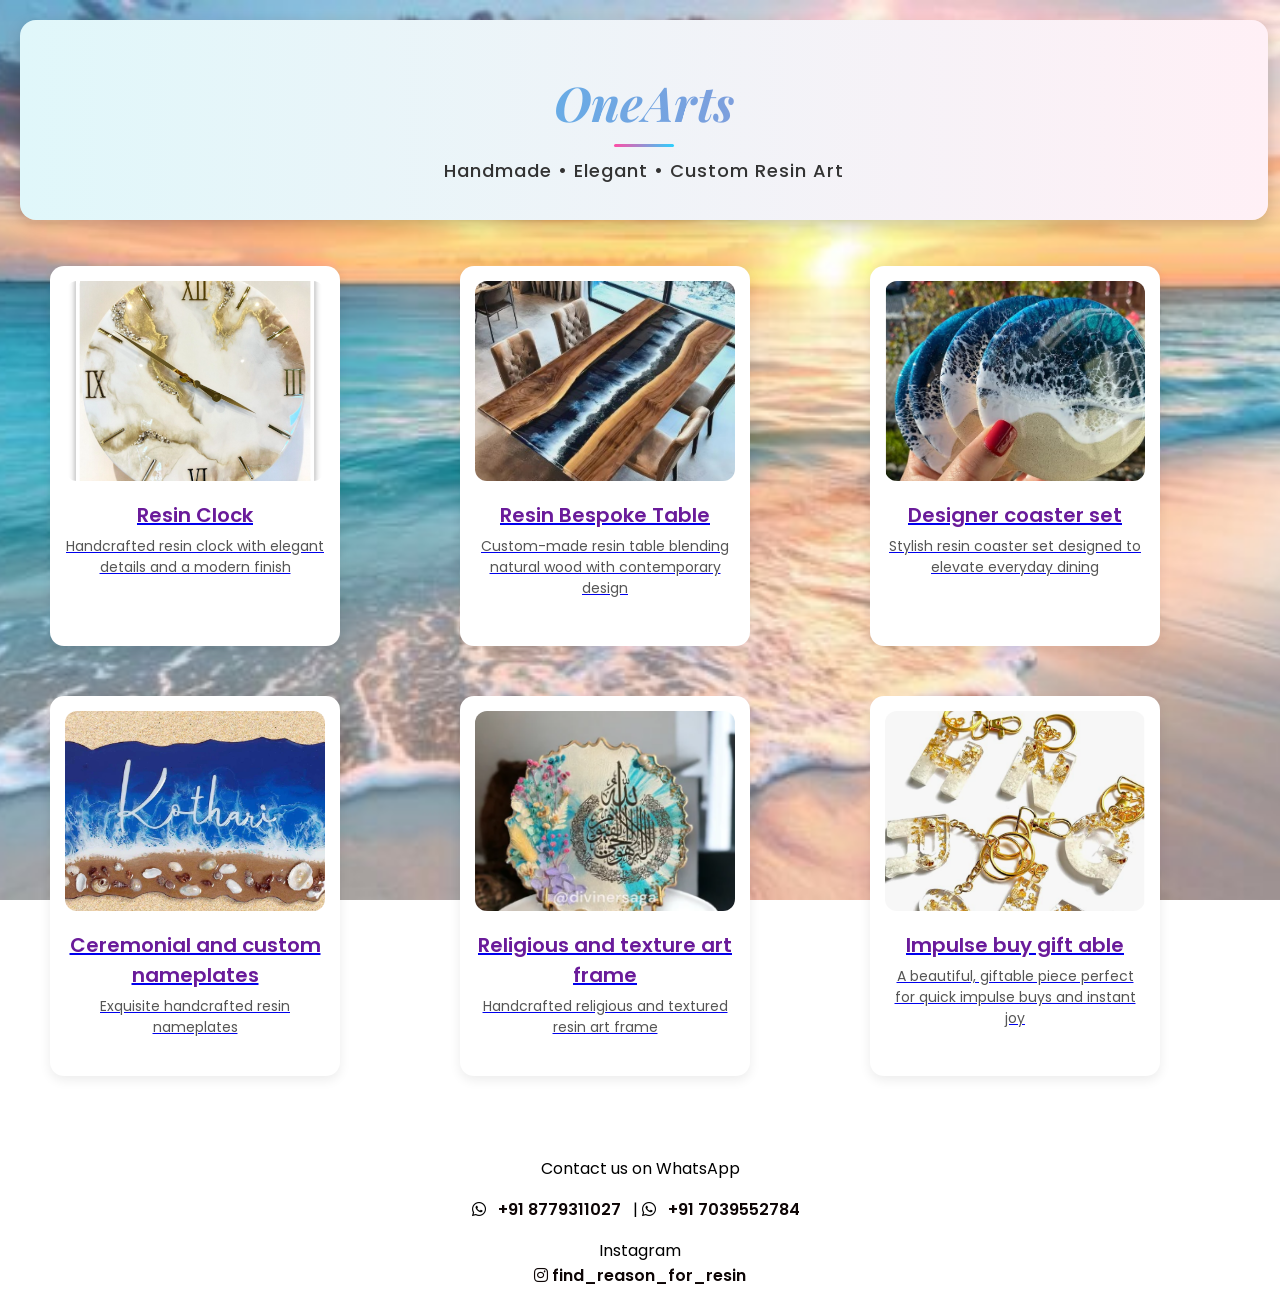
==== index.html @ b1af381e "Update and rename hanif4.html to index.html" ====
<!DOCTYPE html>
<html>

<head>
	<title>Resin Products</title>
	<link rel="stylesheet" href="hanif4.css">
	<link
		href="https://fonts.googleapis.com/css2?family=Poppins:wght@300;400;600&family=Playfair+Display:wght@600;700&display=swap"
		rel="stylesheet">
	<link rel="stylesheet" href="https://cdnjs.cloudflare.com/ajax/libs/font-awesome/6.5.1/css/all.min.css">
	<meta name="viewport" content="width=device-width, initial-scale=1.0">
</head>

<body>

	<!-- BEAUTIFUL HEADER -->
	<header class="site-header">
		<h1 class="main-title">OneArts</h1>
		<div class="header-line"></div>
		<p class="tagline">Handmade • Elegant • Custom Resin Art</p>

	</header>


	<div class="products">

		<a href="https://1drv.ms/p/c/980ce99d330d1909/IQCYP-G2HZbQSLLzFrGpRRFLAWp08KqJ8UMrC2bAcAprW8M?e=esPkJM"
			target="_blank" class="product-link">
			<div class="product">
				<img src="Clock.png" alt="Resin Clock">
				<h3>Resin Clock</h3>
				<p>Handcrafted resin clock with elegant details and a modern finish</p>
			</div>
		</a>

		<a href="https://1drv.ms/p/c/980ce99d330d1909/IQBbp_hBM4UoTbdJtXCPbW93Aa8g4U-B56e3cn9m1VCgB5E?e=dr1f99"
			target="_blank" class="product-link">
			<div class="product">
				<img src="Table.jpeg" alt="Resin Table">
				<h3>Resin Bespoke Table </Table>
				</h3>
				<p>Custom-made resin table blending natural wood with contemporary design </p>
			</div>
		</a>

		<a href="https://1drv.ms/p/c/980ce99d330d1909/IQCs3b4s_NoXTZgo5Jl0AJa-AY_j9qioVzCwNsSyyT8zF-E?e=KyBjcn"
			target="_blank" class="product-link">
			<div class="product">
				<img src="Resin coast.png" alt="Resin coast">
				<h3>Designer coaster set</h3>
				<p>Stylish resin coaster set designed to elevate everyday dining</p>
			</div>
		</a>

		<a href="https://1drv.ms/p/c/980ce99d330d1909/IQDwmPRNBvzBQZi9PPMC8oBYAd45XwNV64GXAKuwR8RNHrQ?e=DvO9dS"
			target="_blank" class="product-link">
			<div class="product">
				<img src="Ceremonial and custom nameplates.png" alt="Resin Tray">
				<h3>Ceremonial and custom nameplates</h3>
				<p>Exquisite handcrafted resin nameplates</p>
			</div>
		</a>

		<a href="https://1drv.ms/p/c/980ce99d330d1909/IQB8EyQrBcO6RqdsX4qUFac2AWOjOQUWMzZn0T4WZDuaX5g?e=FnhYTk"
			target="_blank" class="product-link">
			<div class="product">
				<img src="Religious and texture art frame.png" alt="Religious Art">
				<h3>Religious and texture art frame</h3>
				<p>Handcrafted religious and textured resin art frame</p>
			</div>
		</a>

		<a href="https://1drv.ms/p/c/980ce99d330d1909/IQBbp_hBM4UoTbdJtXCPbW93Aa8g4U-B56e3cn9m1VCgB5E?e=84cQeG"
			target="_blank" class="product-link">
			<div class="product">
				<img src="Impulse buy gift able.png" alt="Impulse gift">
				<h3>Impulse buy gift able</h3>
				<p>A beautiful, giftable piece perfect for quick impulse buys and instant joy</p>
			</div>
		</a>

	</div>

	<div class="contact">

		<p>Contact us on WhatsApp </p>
		<i class="fa-brands fa-whatsapp"></i>
		<a href="https://wa.me/8779311027">+91 8779311027</a> |
		<i class="fa-brands fa-whatsapp"></i>
		<a href="https://wa.me/7039552784">+91 7039552784</a>
		<p>
			Instagram<br>
			<a href="https://instagram.com/find_reason_for_resin" target="_blank">
				<i class="fa-brands fa-instagram"></i> find_reason_for_resin
			</a>
		</p>

	</div>

</body>

</html>
---- hanif4.css ----
/* Import modern Google font */
@import url('https://fonts.googleapis.com/css2?family=Poppins:wght@300;400;600&display=swap');

body {
    font-family: 'Poppins', Arial, sans-serif;
    background-image: url("Background.jpg"); /* put your resin photo file name here */
    background-size: cover;        /* makes image fill the screen */
    background-position: center;   /* keeps image centered */
    background-repeat: no-repeat;  /* prevents repeating */
    background-attachment: fixed;  /* creates nice scrolling effect */
    margin: 20px;
}

.site-header {
    max-width: 1200px;   /* increase width */
    width: 100%;
    margin: 16px auto;
    padding: 18px 24px;
    text-align: center;

    background: linear-gradient(90deg, #e0f7fa, #fff0f6);
    border-radius: 16px;
    box-shadow: 0 6px 16px rgba(0,0,0,0.18);
}

/* TAGLINE */
.tagline {
    font-size: 18px;
    color: #333;
    margin-top: 10px;
    letter-spacing: 1px;
    font-weight: 500;

    opacity: 0;
    animation: fadeIn 1.5s ease forwards;
    animation-delay: 0.5s;
}

@keyframes fadeIn {
    from { opacity: 0; transform: translateY(10px); }
    to { opacity: 1; transform: translateY(0); }
}


.header-line {
    width: 60px;
    height: 3px;
    margin: 6px auto 10px;
    background: linear-gradient(90deg, #ff4da6, #2cd1ff);
    border-radius: 5px;

    animation: lineGlow 3s ease-in-out infinite;
}

@keyframes lineGlow {
    0%   { opacity: 0.6; }
    50%  { opacity: 1; }
    100% { opacity: 0.6; }
}


/* Page title */
.main-title {
    text-align: center;
    font-size: 48px;
    font-weight: 700;
    margin-bottom: 30px;
    font-style: italic;
    font-family: 'Playfair Display', serif;

    /* gradient */
    background: linear-gradient(90deg, #2cd1ff, #ff4da6, #00c6ff);
    background-size: 300% 300%;

    /* IMPORTANT for gradient text */
    color: transparent;                 /* fallback */
    background-clip: text;
    -webkit-background-clip: text;
    -webkit-text-fill-color: transparent;

    animation: gradientMove 6s ease infinite, fadeSlide 1s ease forwards;
    margin-bottom: 10px;
}


/* Products layout */
.products {
      display: grid;
    grid-template-columns: repeat(3, 1fr);  /* FORCE 3 per row */
    gap: 30px;                              /* proper spacing */
    max-width: 1200px;
    margin: 0 auto;
    padding: 20px;
}

/* Product card */
.product {
    background-color: white;
    border-radius: 14px;
    width: 260px;
    margin: 10px;
    padding: 15px;
    text-align: center;
    box-shadow: 0 4px 12px rgba(0,0,0,0.08);
    transition: transform 0.25s ease, box-shadow 0.25s ease;
    height: 350px;
}

/* Hover effect */
.product:hover {
    transform: translateY(-6px);
    box-shadow: 0 8px 18px rgba(0,0,0,0.12);
}

/* Product image */
.product img {
    width: 100%;
    height: 200px;
    object-fit: cover;
    border-radius: 12px;
}

/* Product title */
.product h3 {
    font-size: 20px;
    font-weight: 600;
    color: #6a1b9a;
    margin: 12px 0 6px;
}

/* Product description */
.product p {
    font-size: 14px;
    color: #555;
    margin: 5px 0;
}

/* Price styling */
.price {
    color: #0a8f2d;
    font-weight: 600;
    font-size: 20px;
    margin-top: 8px;
}

/* Contact section */
.contact {
    text-align: center;
    margin-top: 50px;
}

/* Contact links */
.contact a {
    text-decoration: none;
    color: #0d0505;
    font-weight: 600;
    margin: 0 8px;
    transition: color 0.2s ease;
}

.contact a:hover {
    color: #4b0082;
}

/* Gradient moving animation */
@keyframes gradientMove {
    0% { background-position: 0% 50%; }
    50% { background-position: 100% 50%; }
    100% { background-position: 0% 50%; }
}

/* Fade + slide animation */
@keyframes fadeSlide {
    from {
        opacity: 0;
        transform: translateY(-30px);
    }
    to {
        opacity: 1;
        transform: translateY(0);
    }
}

/* Glow effect when hovering title */
.main-title:hover {
    text-shadow: 0 0 10px rgba(123, 44, 255, 0.6),
                 0 0 20px rgba(255, 77, 166, 0.5),
                 0 0 30px rgba(0, 198, 255, 0.5);
    transform: scale(1.05);
    transition: 0.3s ease;
}

@media (max-width: 900px) {
    .products {
        grid-template-columns: repeat(2, 1fr); /* 2 per row */
    }
}

@media (max-width: 600px) {
    .products {
        grid-template-columns: 1fr; /* 1 per row */
    }
}
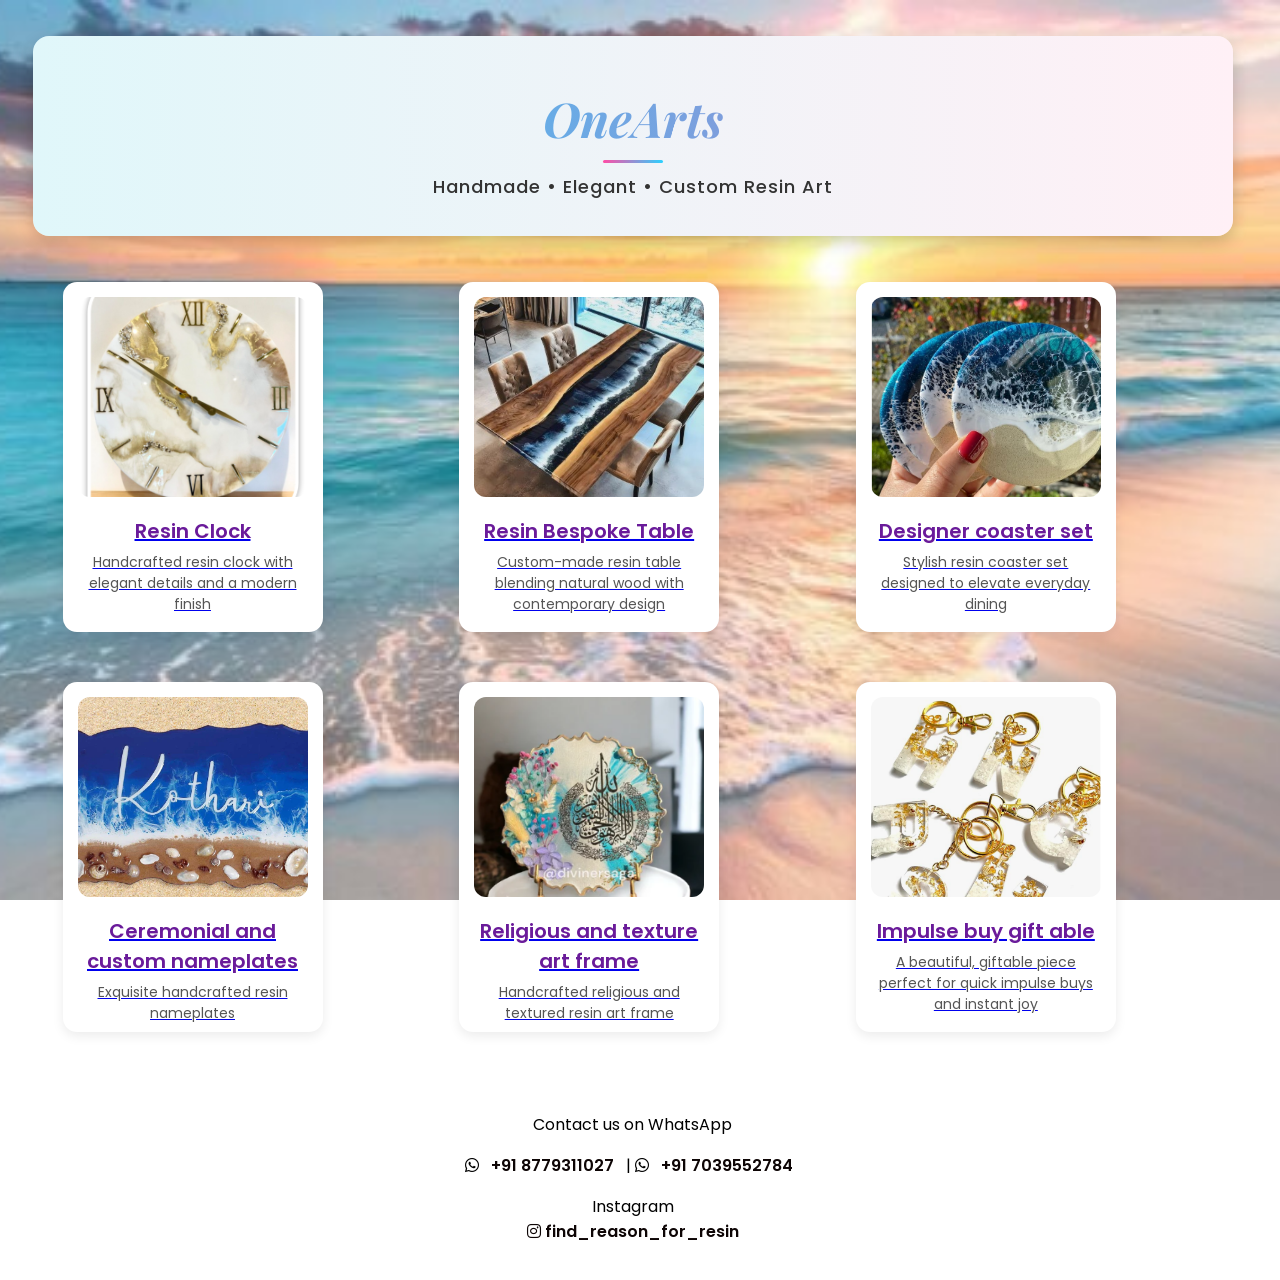
==== commit c90d3c5d: "Update index.html" ====
--- a/index.html
+++ b/index.html
@@ -12,7 +12,7 @@
 </head>
 
 <body>
-
+<div class="page-container">
 	<!-- BEAUTIFUL HEADER -->
 	<header class="site-header">
 		<h1 class="main-title">OneArts</h1>
@@ -96,7 +96,9 @@
 		</p>
 
 	</div>
-
+	
+</div>
 </body>
 
 </html>
+
--- a/hanif4.css
+++ b/hanif4.css
@@ -1,4 +1,11 @@
 /* Import modern Google font */
+* {
+    box-sizing: border-box;
+}
+html, body {
+    width: 100%;
+    overflow-x: hidden;
+}
 @import url('https://fonts.googleapis.com/css2?family=Poppins:wght@300;400;600&display=swap');
 
 body {
@@ -8,7 +15,9 @@
     background-position: center;   /* keeps image centered */
     background-repeat: no-repeat;  /* prevents repeating */
     background-attachment: fixed;  /* creates nice scrolling effect */
-    margin: 20px;
+    scrollbar-gutter: stable;  /* PREVENTS layout jump */
+    margin: 0px;
+     padding: 20px;  
 }
 
 .site-header {
@@ -200,4 +209,7 @@
     .products {
         grid-template-columns: 1fr; /* 1 per row */
     }
-}+}
+
+
+
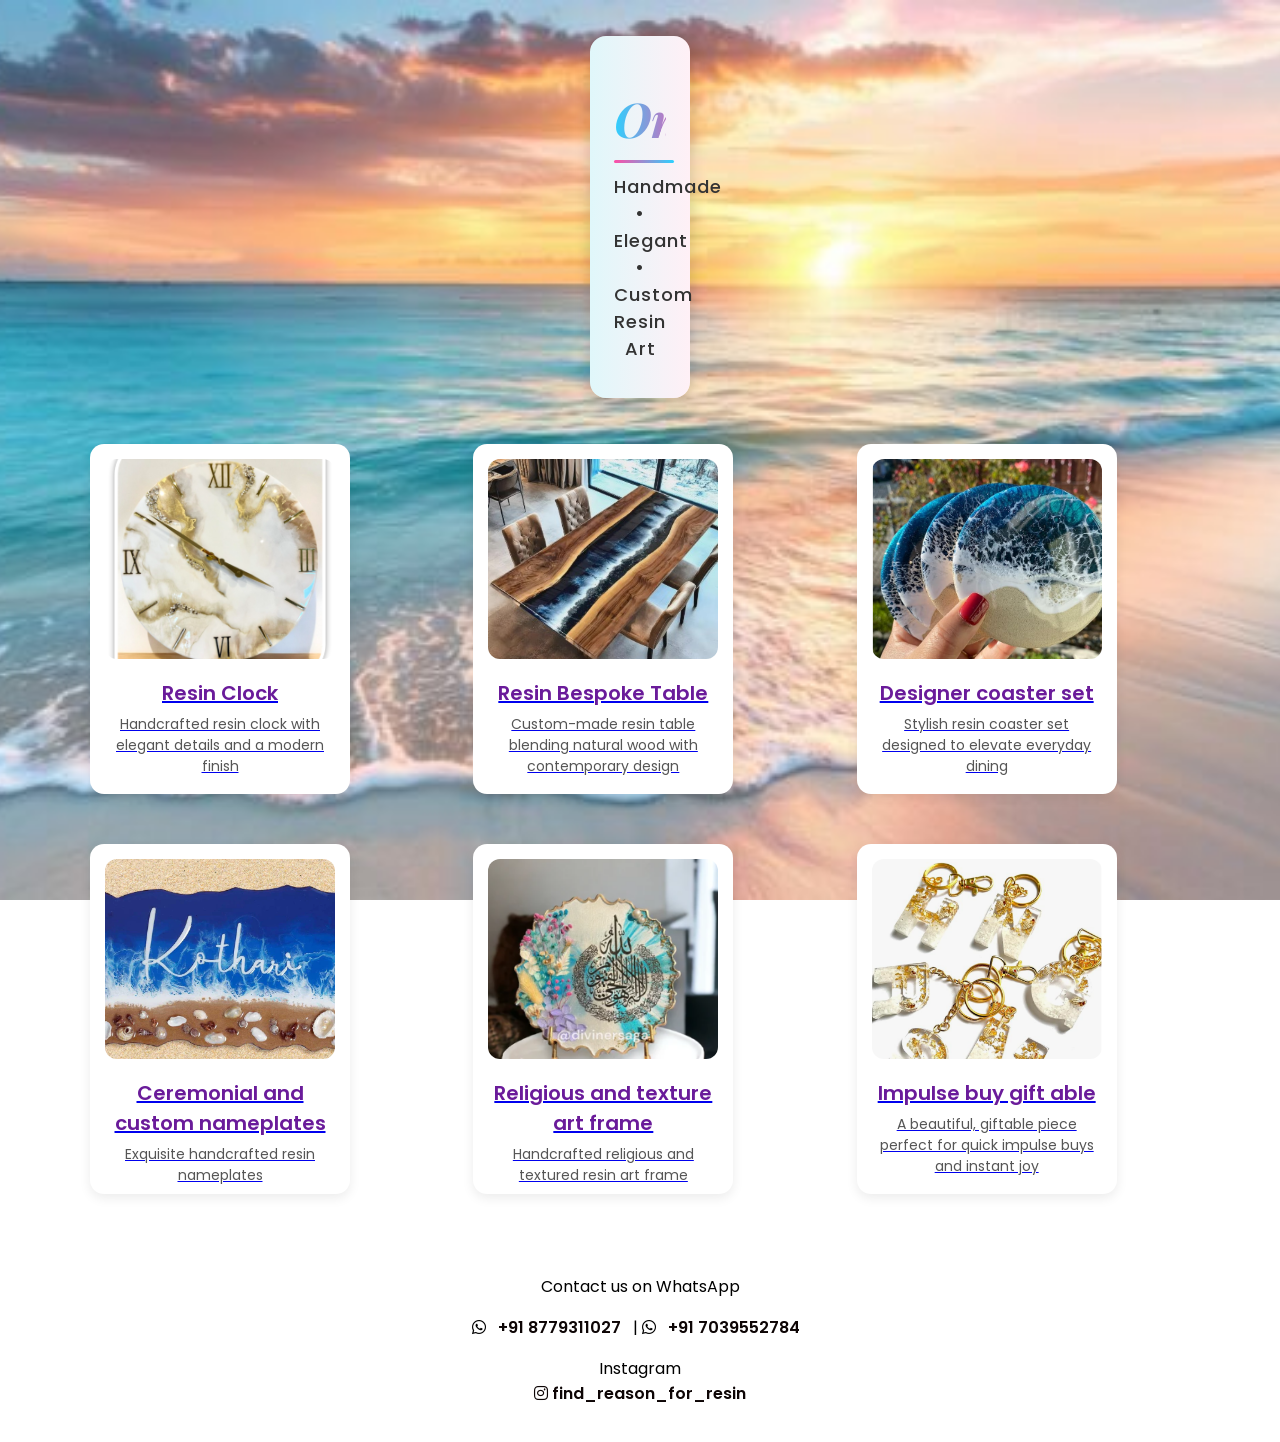
==== commit bb3e3e73: "Update index.html" ====
--- a/index.html
+++ b/index.html
@@ -9,6 +9,7 @@
 		rel="stylesheet">
 	<link rel="stylesheet" href="https://cdnjs.cloudflare.com/ajax/libs/font-awesome/6.5.1/css/all.min.css">
 	<meta name="viewport" content="width=device-width, initial-scale=1.0">
+
 </head>
 
 <body>
@@ -102,3 +103,4 @@
 
 </html>
 
+
--- a/hanif4.css
+++ b/hanif4.css
@@ -9,19 +9,23 @@
 @import url('https://fonts.googleapis.com/css2?family=Poppins:wght@300;400;600&display=swap');
 
 body {
+    margin: 0;
     font-family: 'Poppins', Arial, sans-serif;
-    background-image: url("Background.jpg"); /* put your resin photo file name here */
-    background-size: cover;        /* makes image fill the screen */
-    background-position: center;   /* keeps image centered */
-    background-repeat: no-repeat;  /* prevents repeating */
-    background-attachment: fixed;  /* creates nice scrolling effect */
-    scrollbar-gutter: stable;  /* PREVENTS layout jump */
-    margin: 0px;
-     padding: 20px;  
+    background-image: url("Background.jpg");
+    background-size: cover;
+    background-position: center;
+    background-repeat: no-repeat;
+    background-attachment: fixed;
+}
+
+.page-container {
+    max-width: 1200px;
+    margin: 0 auto;
+    padding: 20px;
 }
 
 .site-header {
-    max-width: 1200px;   /* increase width */
+    max-width: 100px;   /* increase width */
     width: 100%;
     margin: 16px auto;
     padding: 18px 24px;
@@ -213,3 +217,5 @@
 
 
 
+
+
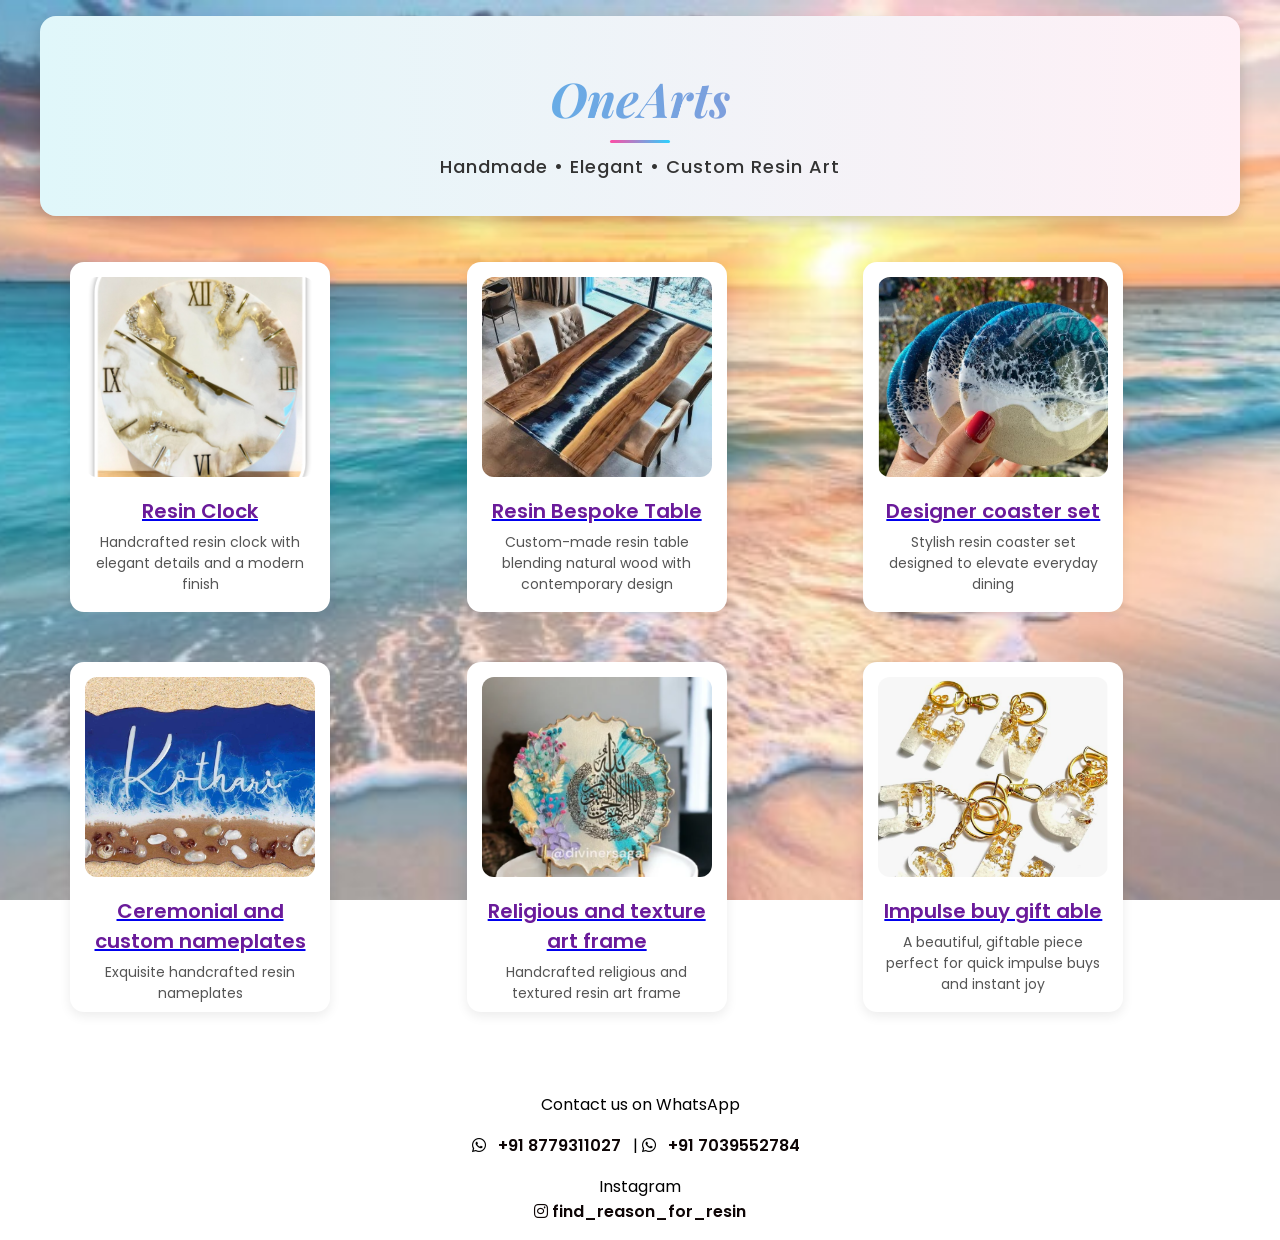
==== commit 304674b0: "Update index.html" ====
--- a/index.html
+++ b/index.html
@@ -9,11 +9,10 @@
 		rel="stylesheet">
 	<link rel="stylesheet" href="https://cdnjs.cloudflare.com/ajax/libs/font-awesome/6.5.1/css/all.min.css">
 	<meta name="viewport" content="width=device-width, initial-scale=1.0">
-
 </head>
 
 <body>
-<div class="page-container">
+
 	<!-- BEAUTIFUL HEADER -->
 	<header class="site-header">
 		<h1 class="main-title">OneArts</h1>
@@ -25,60 +24,74 @@
 
 	<div class="products">
 
-		<a href="https://1drv.ms/p/c/980ce99d330d1909/IQCYP-G2HZbQSLLzFrGpRRFLAWp08KqJ8UMrC2bAcAprW8M?e=esPkJM"
-			target="_blank" class="product-link">
-			<div class="product">
+
+		<div class="product">
+			<a href="https://1drv.ms/p/c/980ce99d330d1909/IQCYP-G2HZbQSLLzFrGpRRFLAWp08KqJ8UMrC2bAcAprW8M?e=esPkJM"
+				target="_blank" class="product-link">
 				<img src="Clock.png" alt="Resin Clock">
 				<h3>Resin Clock</h3>
-				<p>Handcrafted resin clock with elegant details and a modern finish</p>
-			</div>
-		</a>
+				</a>
+				<p>Handcrafted resin clock with elegant details and a modern finish</p>	
+		</div>
 
-		<a href="https://1drv.ms/p/c/980ce99d330d1909/IQBbp_hBM4UoTbdJtXCPbW93Aa8g4U-B56e3cn9m1VCgB5E?e=dr1f99"
-			target="_blank" class="product-link">
-			<div class="product">
+
+
+		<div class="product">
+			<a href="https://1drv.ms/p/c/980ce99d330d1909/IQBbp_hBM4UoTbdJtXCPbW93Aa8g4U-B56e3cn9m1VCgB5E?e=dr1f99"
+				target="_blank" class="product-link">
 				<img src="Table.jpeg" alt="Resin Table">
-				<h3>Resin Bespoke Table </Table>
-				</h3>
-				<p>Custom-made resin table blending natural wood with contemporary design </p>
-			</div>
-		</a>
+				<h3>Resin Bespoke Table </h3>
+			</a>
+			<p>Custom-made resin table blending natural wood with contemporary design </p>
+		</div>
 
-		<a href="https://1drv.ms/p/c/980ce99d330d1909/IQCs3b4s_NoXTZgo5Jl0AJa-AY_j9qioVzCwNsSyyT8zF-E?e=KyBjcn"
-			target="_blank" class="product-link">
-			<div class="product">
+
+
+		<div class="product">
+			<a href="https://1drv.ms/p/c/980ce99d330d1909/IQCs3b4s_NoXTZgo5Jl0AJa-AY_j9qioVzCwNsSyyT8zF-E?e=KyBjcn"
+				target="_blank" class="product-link">
 				<img src="Resin coast.png" alt="Resin coast">
 				<h3>Designer coaster set</h3>
+				</a>
 				<p>Stylish resin coaster set designed to elevate everyday dining</p>
-			</div>
-		</a>
+			
+		</div>
 
-		<a href="https://1drv.ms/p/c/980ce99d330d1909/IQDwmPRNBvzBQZi9PPMC8oBYAd45XwNV64GXAKuwR8RNHrQ?e=DvO9dS"
-			target="_blank" class="product-link">
-			<div class="product">
+
+
+		<div class="product">
+			<a href="https://1drv.ms/p/c/980ce99d330d1909/IQDwmPRNBvzBQZi9PPMC8oBYAd45XwNV64GXAKuwR8RNHrQ?e=DvO9dS"
+				target="_blank" class="product-link">
 				<img src="Ceremonial and custom nameplates.png" alt="Resin Tray">
 				<h3>Ceremonial and custom nameplates</h3>
-				<p>Exquisite handcrafted resin nameplates</p>
-			</div>
-		</a>
+			</a>
+			<p>Exquisite handcrafted resin nameplates</p>
+		</div>
 
-		<a href="https://1drv.ms/p/c/980ce99d330d1909/IQB8EyQrBcO6RqdsX4qUFac2AWOjOQUWMzZn0T4WZDuaX5g?e=FnhYTk"
-			target="_blank" class="product-link">
-			<div class="product">
+
+
+		<div class="product">
+			<a href="https://1drv.ms/p/c/980ce99d330d1909/IQB8EyQrBcO6RqdsX4qUFac2AWOjOQUWMzZn0T4WZDuaX5g?e=FnhYTk"
+				target="_blank" class="product-link">
 				<img src="Religious and texture art frame.png" alt="Religious Art">
 				<h3>Religious and texture art frame</h3>
-				<p>Handcrafted religious and textured resin art frame</p>
-			</div>
-		</a>
+			</a>
+			<p>Handcrafted religious and textured resin art frame</p>
+		</div>
 
-		<a href="https://1drv.ms/p/c/980ce99d330d1909/IQBbp_hBM4UoTbdJtXCPbW93Aa8g4U-B56e3cn9m1VCgB5E?e=84cQeG"
-			target="_blank" class="product-link">
-			<div class="product">
+
+		<div class="product">
+
+			<a href="https://1drv.ms/p/c/980ce99d330d1909/IQBbp_hBM4UoTbdJtXCPbW93Aa8g4U-B56e3cn9m1VCgB5E?e=84cQeG"
+				target="_blank" class="product-link">
+
 				<img src="Impulse buy gift able.png" alt="Impulse gift">
 				<h3>Impulse buy gift able</h3>
-				<p>A beautiful, giftable piece perfect for quick impulse buys and instant joy</p>
-			</div>
-		</a>
+			</a>
+
+			<p>A beautiful, giftable piece perfect for quick impulse buys and instant joy</p>
+
+		</div>
 
 	</div>
 
@@ -97,10 +110,7 @@
 		</p>
 
 	</div>
-	
-</div>
+
 </body>
 
 </html>
-
-
--- a/hanif4.css
+++ b/hanif4.css
@@ -25,7 +25,7 @@
 }
 
 .site-header {
-    max-width: 100px;   /* increase width */
+    max-width: 1200px;;   /* increase width */
     width: 100%;
     margin: 16px auto;
     padding: 18px 24px;
@@ -203,19 +203,26 @@
     transition: 0.3s ease;
 }
 
-@media (max-width: 900px) {
-    .products {
-        grid-template-columns: repeat(2, 1fr); /* 2 per row */
-    }
-}
-
 @media (max-width: 600px) {
-    .products {
-        grid-template-columns: 1fr; /* 1 per row */
-    }
-}
-
-
-
-
-
+    .site-header {
+        padding: 16px;
+    }
+
+    .main-title {
+        font-size: 36px;
+    }
+
+    .tagline {
+        font-size: 16px;
+        line-height: 1.4;
+    }
+}
+
+
+
+
+
+
+
+
+
